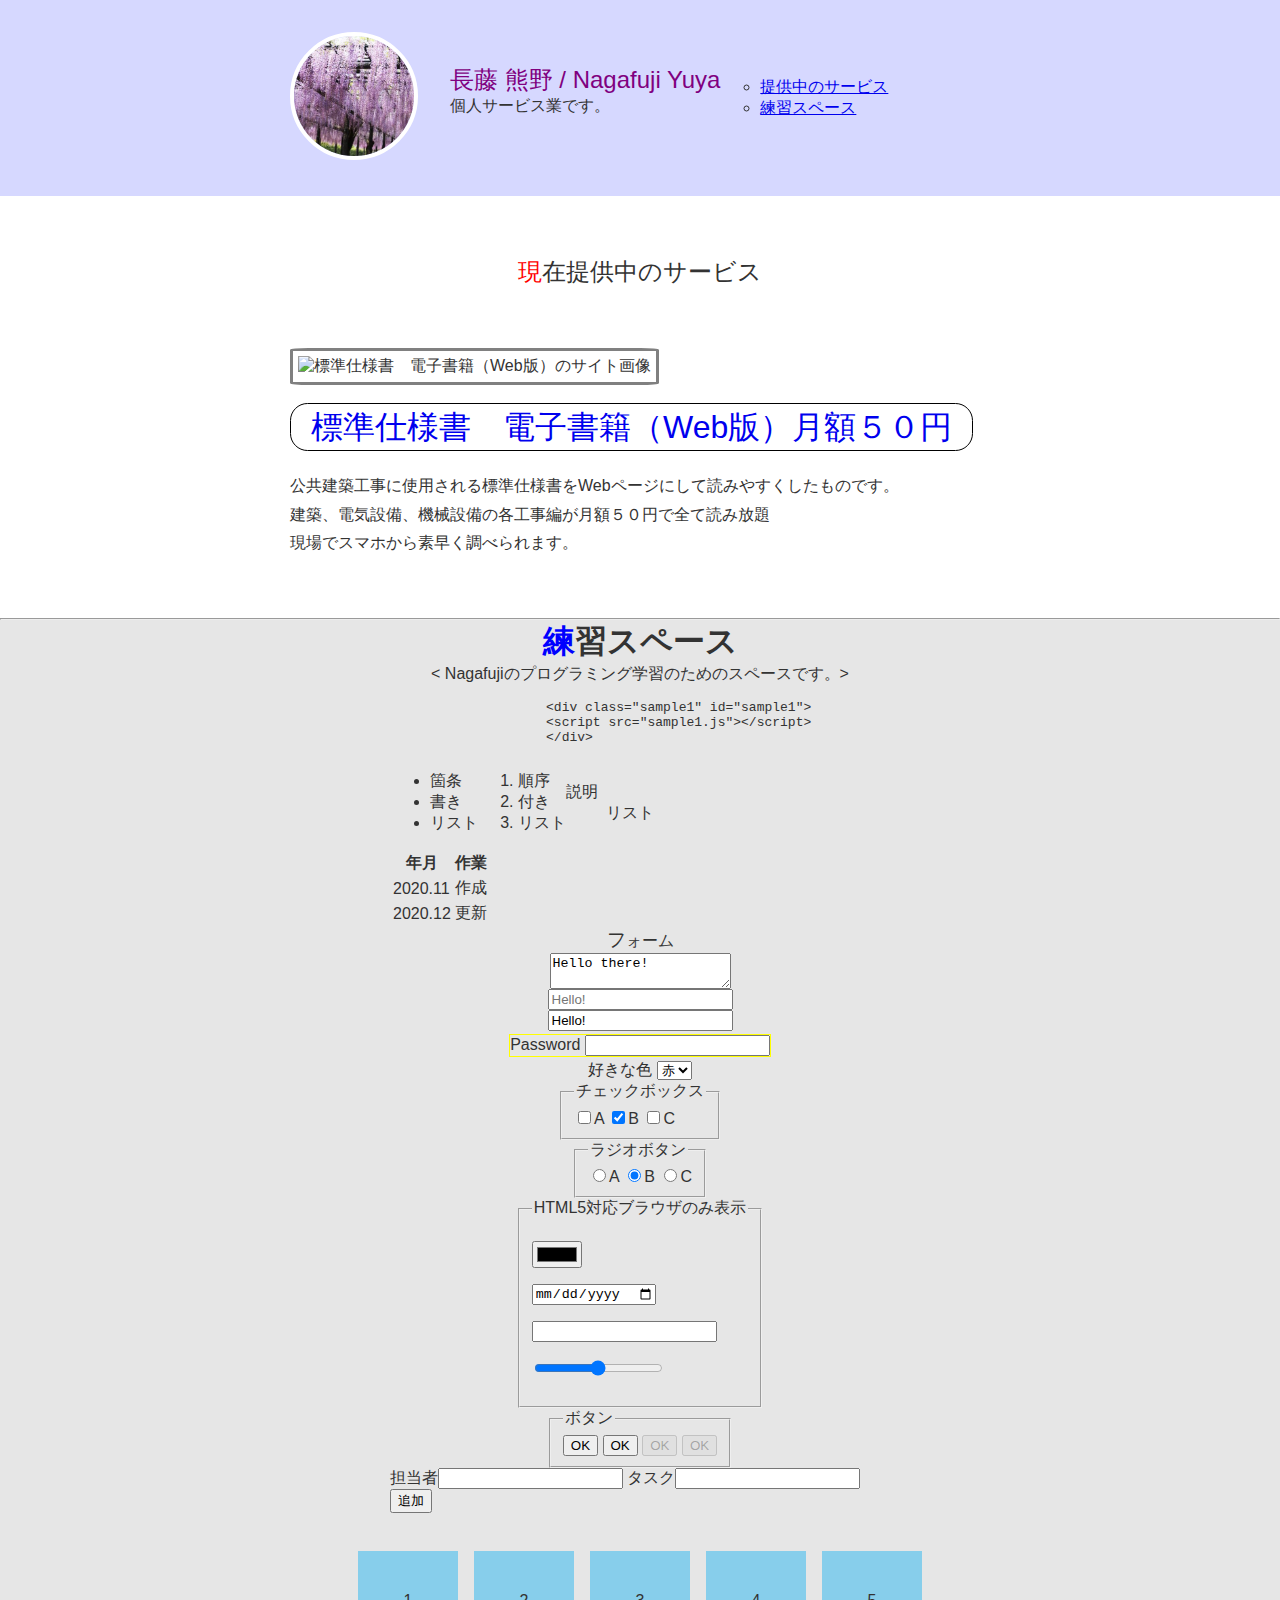
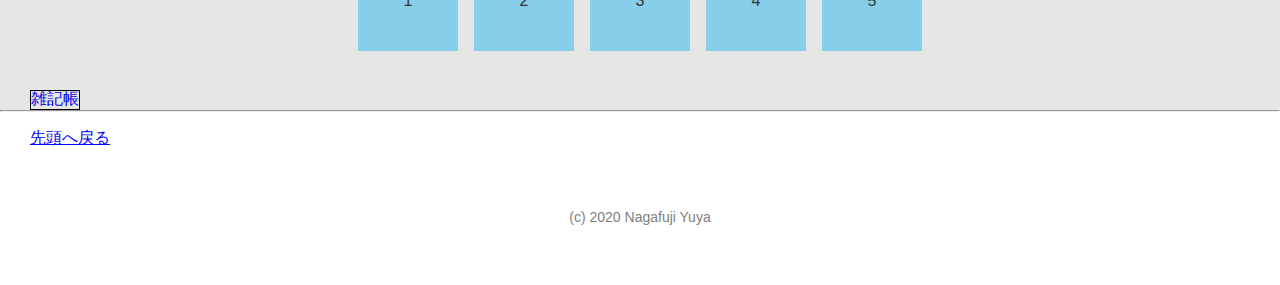
==== index.html @ 2db30b6f "practice" ====
<!DOCTYPE html>
<html lang="ja">

<head>
    <meta charset="utf-8">
    <title>Nagafuji's Portfolio</title>
    <meta name="description" content="Nagafujiのポートフォリオサイトです。">
    <link rel="icon" href="favicon.ico">
    <link rel="stylesheet" href="stylesheet.css">
    <script src="https://kit.fontawesome.com/1baf0cf35e.js" crossorigin="anonymous"></script>

</head>

<body>
    <header>
        <div class="container1">
            <div class="icon">
                <img src="img/nagafuji.jpg" width="120" height="120" alt="熊野の長藤の画像です。">
            </div>
            <div class="info">
                <h1 class="name">長藤 熊野 / Nagafuji Yuya</h1>
                <p>個人サービス業です。</p>
                <ul>
                    <li>
                        <a href="https://twitter.com/YuyaNagafuji" target="_blank">
                            <i class="fab fa-twitter fa-2x"></i>
                        </a>
                    </li>
                    <li>
                        <a href="" target="">
                            <i class="fab fa-youtube fa-2x"></i>
                        </a>
                    </li>
                </ul>
            </div>

            <nav>
                <ul>
                    <li><a href="#service">提供中のサービス</a></li>
                    <li><a href="#practice">練習スペース</a></li>
                </ul>
            </nav>
        </div>
    </header>
    <main>
        <section class="service" id="service">
            <h1><span style="color: red;">現</span>在提供中のサービス</h1>
            <section>
                <img src="img/shiyousyo.png" alt="標準仕様書　電子書籍（Web版）のサイト画像" width="200" height="250">
                <h1><a href="https://shiyousyo.com" class="shiyousyo">標準仕様書　電子書籍（Web版）月額５０円</a></h1>
                <p>公共建築工事に使用される標準仕様書をWebページにして読みやすくしたものです。
                    <br>建築、電気設備、機械設備の各工事編が月額５０円で全て読み放題
                    <br>現場でスマホから素早く調べられます。
                </p>
            </section>
        </section>
        <hr>
        <section class="practice" id="practice">
            <section class="practice_title">
                <h1><span style="color: blue;">練</span>習スペース</h1>
                <p>&lt; Nagafujiのプログラミング学習のためのスペースです。&gt;</p>
            </section>
            <!-- 文字実体参照 -->
            <div class="container2">
                <pre>
                <code>
                    &lt;div class="sample1" id="sample1"&gt;
                    &lt;script src="sample1.js"&gt;&lt;/script&gt;
                    &lt;/div&gt;
                </code>
            </pre>
            </div>
            <!-- リストの表現 -->
            <div class="container2">
                <ul>
                    <li>箇条</li>
                    <li>書き</li>
                    <li>リスト</li>
                </ul>
                <ol>
                    <li>順序</li>
                    <li>付き</li>
                    <li>リスト</li>
                </ol>
                <dl>
                    <dt>説明</dt>
                    <dd>リスト</dd>
                </dl>
            </div>
            <!-- テーブルの作成 -->
            <div class="container2">
                <table>
                    <thead>
                        <tr>
                            <th>年月</th>
                            <th>作業</th>
                        </tr>
                    </thead>
                    <tbody>
                        <tr>
                            <td>2020.11</td>
                            <td>作成</td>
                        </tr>
                    </tbody>
                    <tbody>
                        <tr>
                            <td>2020.12</td>
                            <td>更新</td>
                        </tr>
                    </tbody>
                </table>
            </div>
            <!-- フォーム部品 -->
            <div class="container2 form">
                <label for="form"><span style="font-size: larger;">フ</span>ォーム</label>
                <textarea name="" id="form">Hello there!</textarea>
                <input type="text" placeholder="Hello!">
                <input type="text" value="Hello!">
                <div class="password"><label>Password <input type="password"></label></div>
                <label for="color">好きな色
                    <!-- <select name="" id="color" size="4" multiple> -->
                    <select id="color">
                        <option value="">赤</option>
                        <option value="">青</option>
                        <option value="">茶</option>
                        <option value="">白</option>
                        <option value="">灰</option>
                        <option value="">黒</option>
                    </select>
                </label>
                <fieldset>
                    <legend>チェックボックス</legend>
                    <label for=""><input type="checkbox" name="" id="">A</label>
                    <label for=""><input type="checkbox" checked name="" id="">B</label>
                    <label for=""><input type="checkbox" name="" id="">C</label>
                </fieldset>
                <fieldset>
                    <legend>ラジオボタン</legend>
                    <label for=""><input type="radio" name="radio" id="">A</label>
                    <label for=""><input type="radio" checked name="radio" id="">B</label>
                    <label for=""><input type="radio" name="radio" id="">C</label>
                </fieldset>
                <fieldset>
                    <legend>HTML5対応ブラウザのみ表示</legend>
                    <p><input type="color" name="" id=""></p>
                    <p><input type="date" name="" id=""></p>
                    <p><input type="number" name="" id=""></p>
                    <p><input type="range" name="" id=""></p>
                </fieldset>
                <fieldset>
                    <legend>ボタン</legend>
                    <input type="button" value="OK">
                    <button>OK</button>
                    <input type="button" value="OK" disabled>
                    <button disabled>OK</button>
                </fieldset>
                <form action="process.php" method="post">
                    <label for="">担当者<input type="text" name="username"></label>
                    <label for="">タスク<input type="text" name="task"></label>
                    <button>追加</button>
                </form>
            </div>
            <!-- くじ引きゲーム -->
            <div class=" sample1" id="sample1">
                <script src="sample1.js"></script>
            </div>
            <!-- 雑記帳 -->
            <p class="miscellaneous_notes"><a href="miscellaneous_notes.html">雑記帳</a></p>
        </section>
    </main>
    <hr>
    <aside>
        <p><a href="#top">先頭へ戻る</a></p>
    </aside>
    <footer>
        <p>(c) 2020 Nagafuji Yuya</p>
    </footer>

</body>

</html>
---- stylesheet.css ----
@charset "utf-8";

body {
    color: #333333;
    font-family: Verdana, sans-serif;
    margin: 0;
}

header {
    background-color: #d6d8ff;
    padding: 32px 0;
}

.container1 {
    /* background-color: pink; */
    width: 700px;
    margin: 0 auto;
    display: flex;
    flex-wrap: wrap;
    align-items: center;
}

.container2 {
    width: 500px;
    margin: 0 auto;
    display: flex;
    align-items: center;
}

.icon {
    /* background-color: skyblue; */
}

.icon img {
    border-radius: 50%;
    border-width: 4px;
    border-style: solid;
    border-color: white;
}

.info {
    /* background-color: tomato; */
    margin: 0 0 0 32px;
}

.info h1 {
    font-weight: normal;
    font-size: 24px;
    margin: 0;
}

.info p {
    margin: 0 0 16px 0;
    padding: 0;
}

.info ul {
    margin: 0;
    list-style: none;
    display: flex;
}

.info ul li {
    margin: 0 8px 0 0;
}

.name {
  color: purple;
}

.fa-twitter {
    color:#55acee;
    vertical-align: middle;
}

.fa-youtube {
    color: #ff0000;
    text-decoration: line-through;
    text-decoration-color: black;
    text-decoration-style: double;
    vertical-align: middle;
    opacity: 0.5;
}

nav ul {
    list-style: circle;
}

.service {
    width: 700px;
    margin: 0 auto;
}

.service > h1 {
    font-weight: normal;
    font-size: 24px;
    text-align: center;
    margin: 60px 0;
}

.service > section {
    margin: 0 0 60px 0 ;
}

.service > section > h1 {
    font-weight: normal;
}

.service p {
    line-height: 1.8;
}

.service section img {
    padding: 5px;
    border: 3px solid gray;
    border-radius: 5%;
}

.shiyousyo {
    padding: 5px 20px;
    text-decoration: none;
    border: 1px solid black;
    border-radius: 17.5px;
}

.practice {
    background-color: rgb(230, 230, 230);
    margin: 0 auto;
}

.practice_title {
    text-align: center;
}

.practice_title > h1 {
    margin: 0;
}

.practice_title > p {
    margin: 0;
}

pre {
    height: 70px;
    margin: 0;
}

.form {
    flex-direction: column;
}

.password {
    margin: 3px;
    border: 1px solid yellow;
}

.sample1 {
    width: fit-content;
    margin: 0 auto;
    padding: 30px;
    display: flex;
    flex-wrap: wrap;
}

.box {
    width: 100px;
    height: 100px;
    background-color: skyblue;
    cursor: pointer;
    transition: 0.8s;
    margin: 8px;
    text-align: center;
    line-height: 100px;
}

/* .circle */
.win {
    background-color: pink;
    border-radius: 50%;
    transform: rotate(360deg);
}

.lose {
    transform: scale(0.9);
}

.miscellaneous_notes {
    margin: 0;
    padding: 0 0 0 30px;
    font-size: large;
    font-family: monospace;
}

.wf-roundedmplus1c {
    font-family: "M PLUS Rounded 1c";
    font-size: larger;
}

hr {
    margin: 0;
}

aside {
    padding: 0 0 0 30px;
}

.miscellaneous_notes a {
    text-decoration: none;
    border: 1px solid black;
}

footer p {
    text-align: center;
    font-size: 14px;
    margin: 60px 0 60px 0;
    color: gray;
}
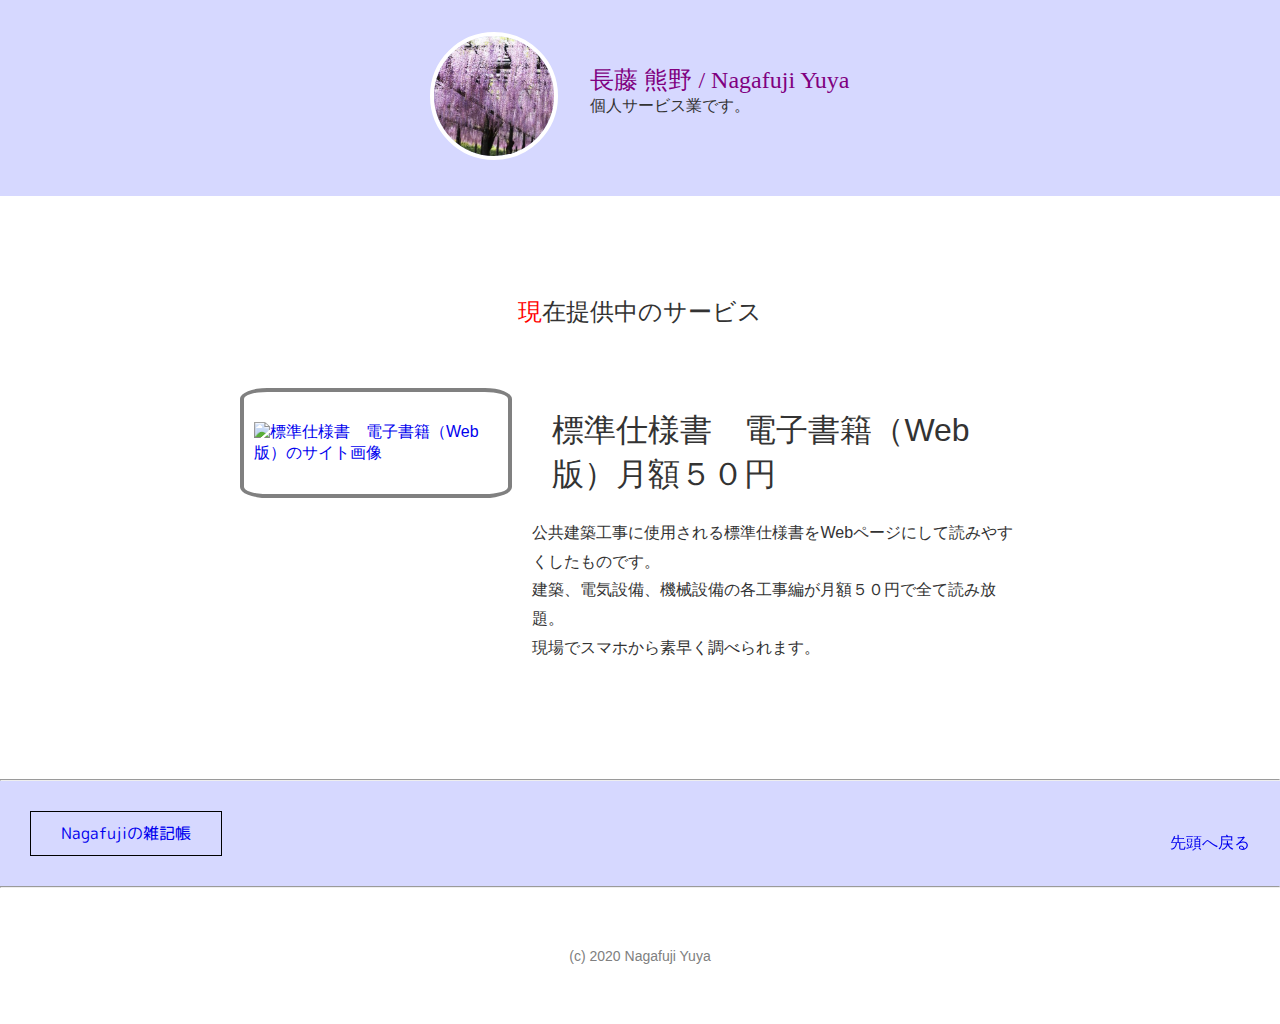
==== commit eb4fd142: "css changed" ====
--- a/index.html
+++ b/index.html
@@ -7,13 +7,14 @@
     <meta name="description" content="Nagafujiのポートフォリオサイトです。">
     <link rel="icon" href="favicon.ico">
     <link rel="stylesheet" href="stylesheet.css">
+    <link href="https://fonts.googleapis.com/css?family=M+PLUS+Rounded+1c" rel="stylesheet">
     <script src="https://kit.fontawesome.com/1baf0cf35e.js" crossorigin="anonymous"></script>
 
 </head>
 
 <body>
     <header>
-        <div class="container1">
+        <div class="header_container">
             <div class="icon">
                 <img src="img/nagafuji.jpg" width="120" height="120" alt="熊野の長藤の画像です。">
             </div>
@@ -26,152 +27,48 @@
                             <i class="fab fa-twitter fa-2x"></i>
                         </a>
                     </li>
-                    <li>
+                    <!-- <li>
                         <a href="" target="">
                             <i class="fab fa-youtube fa-2x"></i>
                         </a>
-                    </li>
+                    </li> -->
                 </ul>
             </div>
-
             <nav>
-                <ul>
+                <!-- <ul>
                     <li><a href="#service">提供中のサービス</a></li>
-                    <li><a href="#practice">練習スペース</a></li>
-                </ul>
+                    <li><a href="#practice" style="text-decoration: line-through black double;">練習スペース</a></li>
+                </ul> -->
             </nav>
         </div>
     </header>
+
     <main>
         <section class="service" id="service">
             <h1><span style="color: red;">現</span>在提供中のサービス</h1>
             <section>
-                <img src="img/shiyousyo.png" alt="標準仕様書　電子書籍（Web版）のサイト画像" width="200" height="250">
-                <h1><a href="https://shiyousyo.com" class="shiyousyo">標準仕様書　電子書籍（Web版）月額５０円</a></h1>
-                <p>公共建築工事に使用される標準仕様書をWebページにして読みやすくしたものです。
-                    <br>建築、電気設備、機械設備の各工事編が月額５０円で全て読み放題
-                    <br>現場でスマホから素早く調べられます。
-                </p>
+                <a href="https://shiyousyo.com"><img class="shiyousyo_img" src="img/shiyousyo.png" alt="標準仕様書　電子書籍（Web版）のサイト画像" width="200" height="250"></a>
+                <div>
+                    <h1 class="shiyousyo_title">標準仕様書　電子書籍（Web版）月額５０円</h1>
+                    <p>公共建築工事に使用される標準仕様書をWebページにして読みやすくしたものです。
+                        <br>建築、電気設備、機械設備の各工事編が月額５０円で全て読み放題。
+                        <br>現場でスマホから素早く調べられます。
+                    </p>
+                </div>
             </section>
         </section>
-        <hr>
-        <section class="practice" id="practice">
-            <section class="practice_title">
-                <h1><span style="color: blue;">練</span>習スペース</h1>
-                <p>&lt; Nagafujiのプログラミング学習のためのスペースです。&gt;</p>
-            </section>
-            <!-- 文字実体参照 -->
-            <div class="container2">
-                <pre>
-                <code>
-                    &lt;div class="sample1" id="sample1"&gt;
-                    &lt;script src="sample1.js"&gt;&lt;/script&gt;
-                    &lt;/div&gt;
-                </code>
-            </pre>
-            </div>
-            <!-- リストの表現 -->
-            <div class="container2">
-                <ul>
-                    <li>箇条</li>
-                    <li>書き</li>
-                    <li>リスト</li>
-                </ul>
-                <ol>
-                    <li>順序</li>
-                    <li>付き</li>
-                    <li>リスト</li>
-                </ol>
-                <dl>
-                    <dt>説明</dt>
-                    <dd>リスト</dd>
-                </dl>
-            </div>
-            <!-- テーブルの作成 -->
-            <div class="container2">
-                <table>
-                    <thead>
-                        <tr>
-                            <th>年月</th>
-                            <th>作業</th>
-                        </tr>
-                    </thead>
-                    <tbody>
-                        <tr>
-                            <td>2020.11</td>
-                            <td>作成</td>
-                        </tr>
-                    </tbody>
-                    <tbody>
-                        <tr>
-                            <td>2020.12</td>
-                            <td>更新</td>
-                        </tr>
-                    </tbody>
-                </table>
-            </div>
-            <!-- フォーム部品 -->
-            <div class="container2 form">
-                <label for="form"><span style="font-size: larger;">フ</span>ォーム</label>
-                <textarea name="" id="form">Hello there!</textarea>
-                <input type="text" placeholder="Hello!">
-                <input type="text" value="Hello!">
-                <div class="password"><label>Password <input type="password"></label></div>
-                <label for="color">好きな色
-                    <!-- <select name="" id="color" size="4" multiple> -->
-                    <select id="color">
-                        <option value="">赤</option>
-                        <option value="">青</option>
-                        <option value="">茶</option>
-                        <option value="">白</option>
-                        <option value="">灰</option>
-                        <option value="">黒</option>
-                    </select>
-                </label>
-                <fieldset>
-                    <legend>チェックボックス</legend>
-                    <label for=""><input type="checkbox" name="" id="">A</label>
-                    <label for=""><input type="checkbox" checked name="" id="">B</label>
-                    <label for=""><input type="checkbox" name="" id="">C</label>
-                </fieldset>
-                <fieldset>
-                    <legend>ラジオボタン</legend>
-                    <label for=""><input type="radio" name="radio" id="">A</label>
-                    <label for=""><input type="radio" checked name="radio" id="">B</label>
-                    <label for=""><input type="radio" name="radio" id="">C</label>
-                </fieldset>
-                <fieldset>
-                    <legend>HTML5対応ブラウザのみ表示</legend>
-                    <p><input type="color" name="" id=""></p>
-                    <p><input type="date" name="" id=""></p>
-                    <p><input type="number" name="" id=""></p>
-                    <p><input type="range" name="" id=""></p>
-                </fieldset>
-                <fieldset>
-                    <legend>ボタン</legend>
-                    <input type="button" value="OK">
-                    <button>OK</button>
-                    <input type="button" value="OK" disabled>
-                    <button disabled>OK</button>
-                </fieldset>
-                <form action="process.php" method="post">
-                    <label for="">担当者<input type="text" name="username"></label>
-                    <label for="">タスク<input type="text" name="task"></label>
-                    <button>追加</button>
-                </form>
-            </div>
-            <!-- くじ引きゲーム -->
-            <div class=" sample1" id="sample1">
-                <script src="sample1.js"></script>
-            </div>
-            <!-- 雑記帳 -->
-            <p class="miscellaneous_notes"><a href="miscellaneous_notes.html">雑記帳</a></p>
-        </section>
     </main>
+
     <hr>
     <aside>
-        <p><a href="#top">先頭へ戻る</a></p>
+        <!-- 雑記帳 -->
+        <div class="wf-roundedmplus1c">
+            <p class="miscellaneous_notes"><a href="miscellaneous_notes.html">Nagafujiの雑記帳</a></p>
+        </div>
+        <p class="top"><a href="#top">先頭へ戻る</a></p>
     </aside>
+    <hr>
+
     <footer>
         <p>(c) 2020 Nagafuji Yuya</p>
     </footer>
--- a/stylesheet.css
+++ b/stylesheet.css
@@ -1,9 +1,10 @@
 @charset "utf-8";
-
 body {
     color: #333333;
     font-family: Verdana, sans-serif;
     margin: 0;
+    display: flex;
+    flex-direction: column;
 }
 
 header {
@@ -11,31 +12,24 @@
     padding: 32px 0;
 }
 
-.container1 {
-    /* background-color: pink; */
-    width: 700px;
+.header_container {
     margin: 0 auto;
     display: flex;
     flex-wrap: wrap;
     align-items: center;
-}
-
-.container2 {
-    width: 500px;
-    margin: 0 auto;
-    display: flex;
-    align-items: center;
+    justify-content: center;
 }
 
 .icon {
-    /* background-color: skyblue; */
+    background-color: none;
 }
 
 .icon img {
     border-radius: 50%;
-    border-width: 4px;
-    border-style: solid;
-    border-color: white;
+    /* border-width: 4px;
+                border-style: solid;
+                border-color: white; */
+    border: 4px solid white;
 }
 
 .info {
@@ -44,8 +38,9 @@
 }
 
 .info h1 {
-    font-weight: normal;
-    font-size: 24px;
+    font: 24px normal;
+    /* font-weight: normal;
+                font-size: 24px; */
     margin: 0;
 }
 
@@ -65,19 +60,23 @@
 }
 
 .name {
-  color: purple;
+    color: purple;
 }
 
 .fa-twitter {
-    color:#55acee;
+    color: #55acee;
     vertical-align: middle;
+}
+
+.fa-twitter:hover {
+    opacity: 0.7;
 }
 
 .fa-youtube {
     color: #ff0000;
-    text-decoration: line-through;
-    text-decoration-color: black;
-    text-decoration-style: double;
+    text-decoration: line-through black double;
+    /* text-decoration-color: black;
+                text-decoration-style: double; */
     vertical-align: middle;
     opacity: 0.5;
 }
@@ -86,23 +85,33 @@
     list-style: circle;
 }
 
+main {
+    padding: 40px 0;
+}
+
 .service {
-    width: 700px;
-    margin: 0 auto;
-}
-
-.service > h1 {
-    font-weight: normal;
-    font-size: 24px;
+    width: 800px;
+    margin: 0 auto;
+}
+
+.service>h1 {
+    /* font-weight: normal;
+    font-size: 24px; */
+    font: 24px normal;
     text-align: center;
     margin: 60px 0;
 }
 
-.service > section {
-    margin: 0 0 60px 0 ;
-}
-
-.service > section > h1 {
+.service>section {
+    margin: 0 0 60px 0;
+    display: flex;
+}
+
+.service>section>div {
+    margin: auto 20px;
+}
+
+.service section h1 {
     font-weight: normal;
 }
 
@@ -111,33 +120,118 @@
 }
 
 .service section img {
-    padding: 5px;
-    border: 3px solid gray;
-    border-radius: 5%;
-}
-
-.shiyousyo {
-    padding: 5px 20px;
+    padding: 30px 10px;
+    border: 4px solid gray;
+    border-radius: 10%;
+}
+
+.service section img:hover {
+    opacity: 0.7;
+}
+
+.shiyousyo_title {
+    width: fit-content;
+    padding: 0 20px;
     text-decoration: none;
+}
+
+.miscellaneous_notes {
+    width: fit-content;
+    margin: 30px 0;
+    padding: 10px 30px;
+    /* font-size: large;
+    font-family: monospace; */
     border: 1px solid black;
-    border-radius: 17.5px;
+    transition-property: border-radius, background;
+    transition: .3s;
+    transition-timing-function: ease-out;
+}
+
+.miscellaneous_notes:hover {
+    background-color: #eee;
+    border-radius: 50%;
+    transform: translate(10px) scale(1.4);
+}
+
+.wf-roundedmplus1c {
+    font: larger;
+    font-family: "M PLUS Rounded 1c";
+}
+
+hr {
+    margin: 0;
+    color: gray;
+}
+
+aside {
+    background-color: #d6d8ff;
+    padding: 0 0 0 30px;
+}
+
+.top {
+    width: fit-content;
+    position: fixed;
+    right: 30px;
+    bottom: 30px;
+}
+
+a {
+    text-decoration: none;
+}
+
+footer p {
+    text-align: center;
+    font-size: 14px;
+    margin: 60px 0 60px 0;
+    color: gray;
+}
+
+.practice_container {
+    width: 500px;
+    margin: 0 auto;
+    display: flex;
+    flex-wrap: wrap;
+    align-items: center;
+    justify-content: center;
 }
 
 .practice {
+    margin: 30px 0 0 0;
+    padding: 30px 0;
     background-color: rgb(230, 230, 230);
-    margin: 0 auto;
 }
 
 .practice_title {
     text-align: center;
 }
 
-.practice_title > h1 {
-    margin: 0;
-}
-
-.practice_title > p {
-    margin: 0;
+.practice_title>h1 {
+    width: fit-content;
+    margin: 0 auto;
+    padding: 5px 30px;
+    border: 1px solid black;
+    border-radius: 39px 0;
+}
+
+.practice_title>p {
+    margin: 0;
+}
+
+.list {
+    text-align: left;
+}
+
+.list ul {
+    list-style: square inside;
+    /* list-style-position: inside; */
+}
+
+.list ol {
+    list-style: lower-alpha;
+}
+
+.table {
+    margin: 0 auto;
 }
 
 pre {
@@ -152,6 +246,137 @@
 .password {
     margin: 3px;
     border: 1px solid yellow;
+}
+
+.box_practice {
+    margin: 10px 100px;
+}
+
+.box1 {
+    background: coral;
+    width: 200px;
+    height: 200px;
+    display: flex;
+    align-items: flex-end;
+}
+
+.box2 {
+    background: cornflowerblue;
+    width: 50%;
+    height: 50%;
+    overflow-x: scroll;
+    border-left: 10px solid blue;
+    border-right: 10px solid blue;
+    position: relative;
+    top: 30px;
+    left: 40px;
+    z-index: 1;
+    box-sizing: border-box;
+}
+
+.box3 {
+    background: crimson;
+    width: 100px;
+    height: 40px;
+    display: inline-block;
+    position: relative;
+    z-index: 2;
+}
+
+.box4 {
+    background: cornflowerblue;
+    width: 100px;
+    height: 50px;
+    position: fixed;
+    top: 30px;
+    right: 30px;
+}
+
+.box5 {
+    background-color: pink;
+    width: calc((100% - 40px) / 3);
+    height: 50px;
+    box-shadow: 10px 5px rgba(0, 0, 0, 0.3);
+    text-shadow: 10px 5px rgba(0, 0, 0, 0.3);
+}
+
+.box6 {
+    background-color: pink;
+    width: calc((100% - 40px) / 3);
+    height: 50px;
+    margin: 0 auto;
+    box-shadow: 10px 5px 3px rgba(0, 0, 0, 0.3);
+    text-shadow: 10px 5px 3px rgba(0, 0, 0, 0.3);
+}
+
+.box7 {
+    background-color: pink;
+    width: calc((100% - 40px) / 3);
+    height: 50px;
+    margin-left: auto;
+    box-shadow: 10px 5px 3px 10px rgba(0, 0, 0, 0.3);
+    /* text-shadowの影の拡大は無効になる */
+    text-shadow: 10px 5px 3px 10px rgba(0, 0, 0, 0.3);
+}
+
+.background_practice {
+    margin: 20px 0;
+    height: 80px;
+    background: center/cover palevioletred url(img/nagafuji.jpg);
+}
+
+.selector h1::before, h2::before {
+    content: "- ";
+}
+
+.selector h1::after, h2::after {
+    content: attr(data-subtitle);
+}
+
+.btn {
+    width: 100px;
+    background-color: skyblue;
+    text-align: center;
+    margin: 0 10px;
+    padding: 4px;
+    color: white;
+    cursor: pointer;
+}
+
+.btn:hover {
+    opacity: 0.8;
+}
+
+.nth_child> :nth-child(odd) {
+    background-color: pink;
+}
+
+.nth_child> :nth-child(even) {
+    background-color: lightgreen;
+}
+
+.nth_child> :nth-child(3n) {
+    background-color: skyblue;
+}
+
+.nth_child> :first-child {
+    background-color: red;
+}
+
+.nth_child> :last-child {
+    background-color: blue;
+}
+
+.nth_of_type>h2:nth-of-type(3) {
+    background: limegreen;
+}
+
+.nth_of_type>h2:first-of-type {
+    background: palevioletred;
+}
+
+.not li:not(:empty) {
+    background: skyblue;
 }
 
 .sample1 {
@@ -174,6 +399,7 @@
 }
 
 /* .circle */
+
 .win {
     background-color: pink;
     border-radius: 50%;
@@ -182,37 +408,4 @@
 
 .lose {
     transform: scale(0.9);
-}
-
-.miscellaneous_notes {
-    margin: 0;
-    padding: 0 0 0 30px;
-    font-size: large;
-    font-family: monospace;
-}
-
-.wf-roundedmplus1c {
-    font-family: "M PLUS Rounded 1c";
-    font-size: larger;
-}
-
-hr {
-    margin: 0;
-}
-
-aside {
-    padding: 0 0 0 30px;
-}
-
-.miscellaneous_notes a {
-    text-decoration: none;
-    border: 1px solid black;
-}
-
-footer p {
-    text-align: center;
-    font-size: 14px;
-    margin: 60px 0 60px 0;
-    color: gray;
-}
-
+}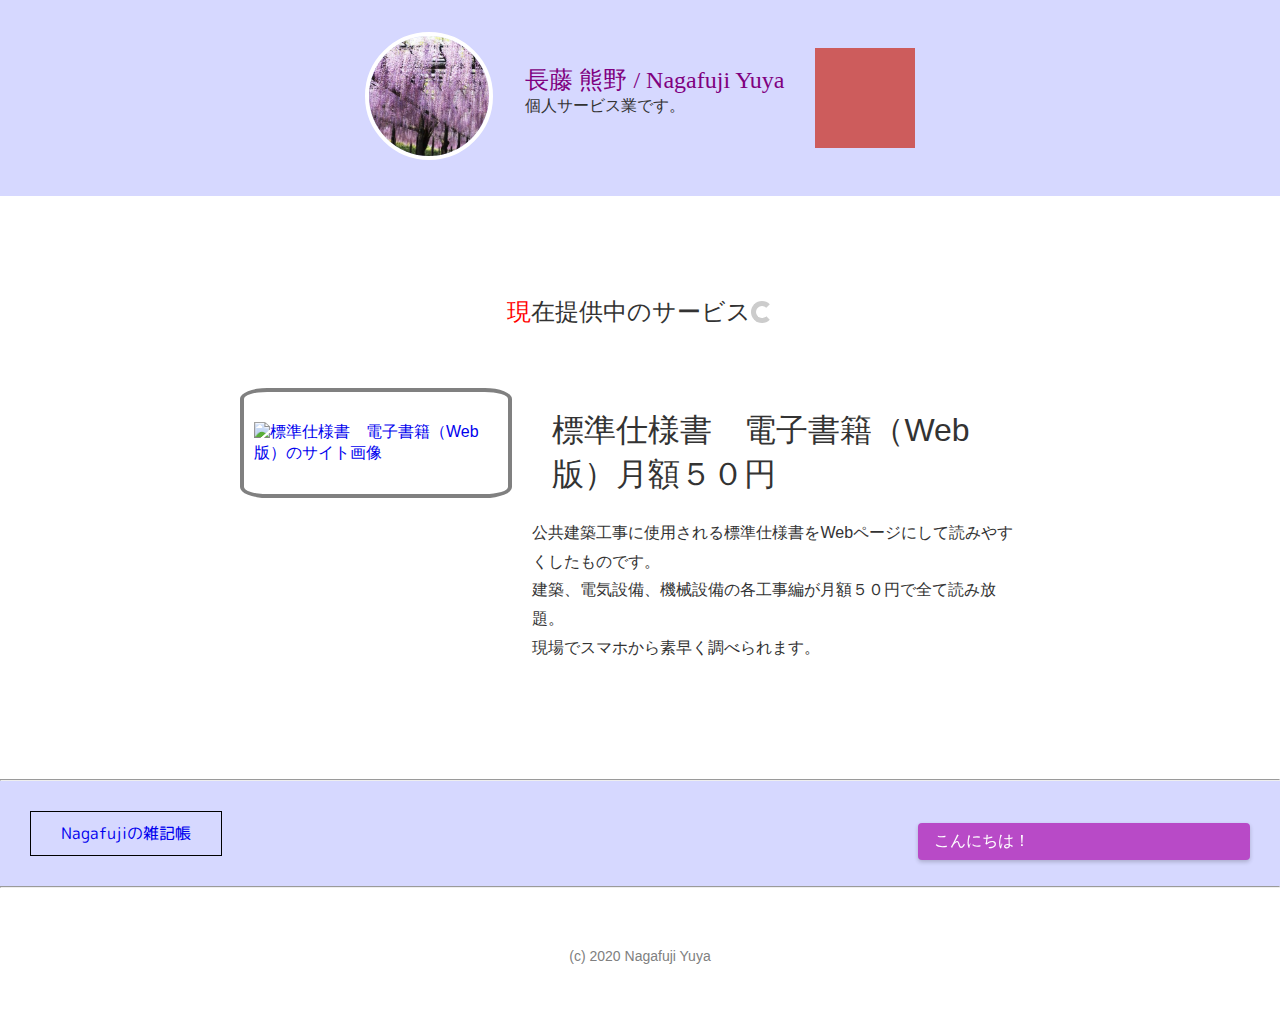
==== commit fbc5f302: "css animation" ====
--- a/index.html
+++ b/index.html
@@ -39,13 +39,17 @@
                     <li><a href="#service">提供中のサービス</a></li>
                     <li><a href="#practice" style="text-decoration: line-through black double;">練習スペース</a></li>
                 </ul> -->
+                <div class="animation_icon"></div>
             </nav>
         </div>
     </header>
 
     <main>
         <section class="service" id="service">
-            <h1><span style="color: red;">現</span>在提供中のサービス</h1>
+            <div class="service_title">
+                <h1><span style="color: red;">現</span>在提供中のサービス</h1>
+                <div class="loading"></div>
+            </div>
             <section>
                 <a href="https://shiyousyo.com"><img class="shiyousyo_img" src="img/shiyousyo.png" alt="標準仕様書　電子書籍（Web版）のサイト画像" width="200" height="250"></a>
                 <div>
@@ -66,6 +70,7 @@
             <p class="miscellaneous_notes"><a href="miscellaneous_notes.html">Nagafujiの雑記帳</a></p>
         </div>
         <p class="top"><a href="#top">先頭へ戻る</a></p>
+        <div class="message">こんにちは！</div>
     </aside>
     <hr>
 
--- a/stylesheet.css
+++ b/stylesheet.css
@@ -85,6 +85,33 @@
     list-style: circle;
 }
 
+.animation_icon {
+    width: 100px;
+    height: 100px;
+    background-color: indianred;
+    margin: 0 0 0 30px;
+    animation-name: move;
+    animation-duration: 2s;
+    /* animation-delay: 1s;
+    animation-fill-mode: forwards; */
+    animation-iteration-count: infinite;
+    animation-direction: alternate;
+    animation-timing-function: linear;
+    animation: move 2s 1s infinite alternate linear;
+}
+
+@keyframes move {
+    0% {
+        transform: none;
+    }
+    80% {
+        transform: translateX(200px) rotate(360deg);
+    }
+    100% {
+        transform: translateX(300px) rotate(360deg);
+    }
+}
+
 main {
     padding: 40px 0;
 }
@@ -94,12 +121,36 @@
     margin: 0 auto;
 }
 
-.service>h1 {
+.service_title {
+    display: flex;
+    align-items: center;
+    justify-content: center;
+}
+
+.service>div>h1 {
     /* font-weight: normal;
     font-size: 24px; */
     font: 24px normal;
     text-align: center;
     margin: 60px 0;
+}
+
+.loading {
+    width: 12px;
+    height: 12px;
+    border: 5px solid #ccc;
+    border-right-color: transparent;
+    border-radius: 50%;
+    animation: spin .8s infinite linear;
+}
+
+@keyframes spin {
+    from {
+        transform: none;
+    }
+    to {
+        transform: rotate(360deg);
+    }
 }
 
 .service>section {
@@ -143,8 +194,7 @@
     font-family: monospace; */
     border: 1px solid black;
     transition-property: border-radius, background;
-    transition: .3s;
-    transition-timing-function: ease-out;
+    transition: .3s cubic-bezier(0.18, 0.89, 0.38, 1.68) .5s;
 }
 
 .miscellaneous_notes:hover {
@@ -177,6 +227,36 @@
 
 a {
     text-decoration: none;
+}
+
+.message {
+    width: 300px;
+    padding: 8px 16px;
+    background-color: #b84ac7;
+    color: rgb(255, 255, 255);
+    border-radius: 4px;
+    box-shadow: 0 2px 4px rgba(0, 0, 0, 0.2);
+    position: fixed;
+    right: 30px;
+    bottom: 40px;
+    animation: popup 2s forwards;
+}
+
+@keyframes popup {
+    0% {
+        transform: translateY(20px);
+        opacity: 0;
+        animation-timing-function: ease-out;
+    }
+    20%, 80% {
+        transform: none;
+        opacity: 1;
+    }
+    100% {
+        transform: translateY(20px);
+        opacity: 0;
+        pointer-events: none;
+    }
 }
 
 footer p {
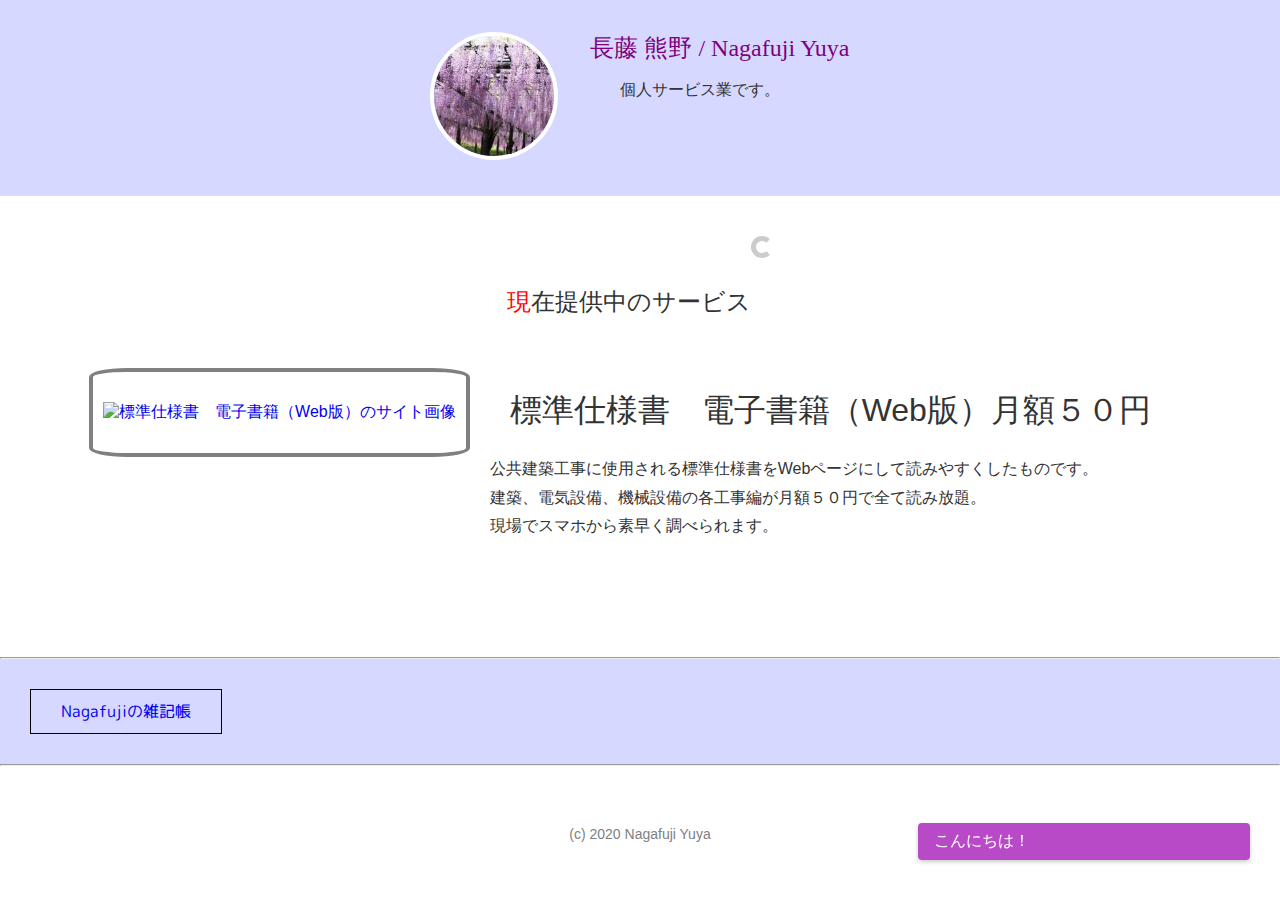
==== commit 90d16063: "css grid" ====
--- a/index.html
+++ b/index.html
@@ -3,6 +3,7 @@
 
 <head>
     <meta charset="utf-8">
+    <meta name="viewport" content="width=device-width, initial-scale=1">
     <title>Nagafuji's Portfolio</title>
     <meta name="description" content="Nagafujiのポートフォリオサイトです。">
     <link rel="icon" href="favicon.ico">
@@ -39,7 +40,6 @@
                     <li><a href="#service">提供中のサービス</a></li>
                     <li><a href="#practice" style="text-decoration: line-through black double;">練習スペース</a></li>
                 </ul> -->
-                <div class="animation_icon"></div>
             </nav>
         </div>
     </header>
--- a/stylesheet.css
+++ b/stylesheet.css
@@ -1,5 +1,10 @@
 @charset "utf-8";
+:root {
+    --theme_color: #d6d8ff;
+}
+
 body {
+    width: auto;
     color: #333333;
     font-family: Verdana, sans-serif;
     margin: 0;
@@ -8,16 +13,16 @@
 }
 
 header {
-    background-color: #d6d8ff;
-    padding: 32px 0;
+    background-color: var(--theme_color);
+    padding: 20px 0;
 }
 
 .header_container {
     margin: 0 auto;
     display: flex;
     flex-wrap: wrap;
-    align-items: center;
     justify-content: center;
+    align-content: center;
 }
 
 .icon {
@@ -33,24 +38,27 @@
 }
 
 .info {
-    /* background-color: tomato; */
-    margin: 0 0 0 32px;
+    display: flex;
+    flex-wrap: wrap;
+    justify-content: center;
+    align-items: center;
 }
 
 .info h1 {
     font: 24px normal;
     /* font-weight: normal;
-                font-size: 24px; */
+            font-size: 24px; */
     margin: 0;
 }
 
 .info p {
-    margin: 0 0 16px 0;
-    padding: 0;
+    display: inline-block;
+    padding: 0 0 0 30px;
 }
 
 .info ul {
     margin: 0;
+    padding: 0 0 0 30px;
     list-style: none;
     display: flex;
 }
@@ -85,46 +93,15 @@
     list-style: circle;
 }
 
-.animation_icon {
-    width: 100px;
-    height: 100px;
-    background-color: indianred;
-    margin: 0 0 0 30px;
-    animation-name: move;
-    animation-duration: 2s;
-    /* animation-delay: 1s;
-    animation-fill-mode: forwards; */
-    animation-iteration-count: infinite;
-    animation-direction: alternate;
-    animation-timing-function: linear;
-    animation: move 2s 1s infinite alternate linear;
-}
-
-@keyframes move {
-    0% {
-        transform: none;
-    }
-    80% {
-        transform: translateX(200px) rotate(360deg);
-    }
-    100% {
-        transform: translateX(300px) rotate(360deg);
-    }
-}
-
-main {
-    padding: 40px 0;
-}
-
 .service {
-    width: 800px;
+    width: fit-content;
     margin: 0 auto;
 }
 
 .service_title {
     display: flex;
-    align-items: center;
     justify-content: center;
+    align-content: center;
 }
 
 .service>div>h1 {
@@ -132,7 +109,7 @@
     font-size: 24px; */
     font: 24px normal;
     text-align: center;
-    margin: 60px 0;
+    margin: 30px 0;
 }
 
 .loading {
@@ -156,6 +133,8 @@
 .service>section {
     margin: 0 0 60px 0;
     display: flex;
+    flex-wrap: wrap;
+    justify-content: center;
 }
 
 .service>section>div {
@@ -194,7 +173,7 @@
     font-family: monospace; */
     border: 1px solid black;
     transition-property: border-radius, background;
-    transition: .3s cubic-bezier(0.18, 0.89, 0.38, 1.68) .5s;
+    transition: .3s cubic-bezier(0.18, 0.89, 0.38, 1.68) .1s;
 }
 
 .miscellaneous_notes:hover {
@@ -214,7 +193,7 @@
 }
 
 aside {
-    background-color: #d6d8ff;
+    background-color: var(--theme_color);
     padding: 0 0 0 30px;
 }
 
@@ -267,7 +246,7 @@
 }
 
 .practice_container {
-    width: 500px;
+    width: fit-content;
     margin: 0 auto;
     display: flex;
     flex-wrap: wrap;
@@ -459,6 +438,168 @@
     background: skyblue;
 }
 
+.animation_icon {
+    width: 100px;
+    height: 100px;
+    background-color: indigo;
+    margin: 0 0 0 30px;
+    animation-name: move;
+    animation-duration: 2s;
+    animation-delay: 1s;
+    animation-fill-mode: forwards;
+    animation-iteration-count: infinite;
+    animation-direction: alternate;
+    animation-timing-function: linear;
+    animation: move 2s 1s infinite alternate linear;
+}
+
+@keyframes move {
+    0% {
+        transform: none;
+    }
+    80% {
+        transform: translateX(200px) rotate(360deg);
+    }
+    100% {
+        transform: translateX(300px) rotate(360deg);
+    }
+}
+
+.grid1 {
+    display: grid;
+    /* grid-template-columns: 100px 1fr 2fr; */
+    grid-template-columns: repeat(auto-fit, minmax(100px, 1fr));
+    /* grid-template-rows: 100px 100px; */
+    grid-auto-rows: 100px;
+    gap: 10px 20px;
+}
+
+.grid1 .box_1 {
+    background: hsl(0, 60%, 60%);
+    grid-row: 2;
+    grid-column: 2 / span 2;
+}
+
+.grid1 .box_2 {
+    background: hsl(60, 60%, 60%);
+}
+
+.grid1 .box_3 {
+    background: hsl(120, 60%, 60%);
+}
+
+.grid1 .box_4 {
+    background: hsl(180, 60%, 60%);
+}
+
+.grid1 .box_5 {
+    background: hsl(240, 60%, 60%);
+}
+
+.grid2 {
+    display: grid;
+    grid-template-columns: repeat(3, 100px);
+    grid-template-rows: repeat(4, 100px);
+    grid-auto-flow: column dense;
+    grid-auto-columns: 100px;
+}
+
+.grid2 .box_1 {
+    background: hsl(0, 60%, 60%);
+}
+
+.grid2 .box_2 {
+    background: hsl(60, 60%, 60%);
+    grid-row: span 2;
+    grid-column: span 2;
+}
+
+.grid2 .box_3 {
+    background: hsl(120, 60%, 60%);
+    grid-row: span 2;
+    grid-column: span 2;
+}
+
+.grid2 .box_4 {
+    background: hsl(180, 60%, 60%);
+}
+
+.grid2 .box_5 {
+    background: hsl(240, 60%, 60%);
+}
+
+.grid3 {
+    display: grid;
+    grid-template-columns: repeat(5, 100px);
+    grid-template-rows: repeat(4, 100px);
+    grid-template-areas: "r r r y y" "r r r y y" "c c g y y" "c c b . .";
+}
+
+.grid3 .box_1 {
+    background: hsl(0, 60%, 60%);
+    grid-area: r;
+}
+
+.grid3 .box_2 {
+    background: hsl(60, 60%, 60%);
+    grid-area: y;
+}
+
+.grid3 .box_3 {
+    background: hsl(120, 60%, 60%);
+    grid-area: g;
+}
+
+.grid3 .box_4 {
+    background: hsl(180, 60%, 60%);
+    grid-area: c;
+}
+
+.grid3 .box_5 {
+    background: hsl(240, 60%, 60%);
+    grid-area: b;
+}
+
+.grid4 {
+    display: grid;
+    grid-template-columns: repeat(3, 100px);
+    grid-template-rows: repeat(2, 100px);
+    width: 400px;
+    height: 300px;
+    background: #eee;
+    justify-content: center;
+    align-content: center;
+    justify-items: center;
+    align-items: center;
+}
+
+.grid4>div {
+    width: 50px;
+    height: 50px;
+}
+
+.grid4 .box_1 {
+    background: hsl(0, 60%, 60%);
+    justify-self: start;
+    align-self: start;
+}
+
+.grid4 .box_2 {
+    background: hsl(60, 60%, 60%);
+}
+
+.grid4 .box_3 {
+    background: hsl(120, 60%, 60%);
+}
+
+.grid4 .box_4 {
+    background: hsl(180, 60%, 60%);
+}
+
+.grid4 .box_5 {
+    background: hsl(240, 60%, 60%);
+}
+
 .sample1 {
     width: fit-content;
     margin: 0 auto;
@@ -488,4 +629,24 @@
 
 .lose {
     transform: scale(0.9);
+}
+
+@media (min-width: 600px) {
+    .info {
+        display: block;
+        /* background-color: tomato; */
+        margin: 0 0 0 32px;
+    }
+}
+
+@media (min-width: 800px) {
+    header {
+        padding: 32px 0;
+    }
+    main {
+        padding: 40px 0;
+    }
+    .service>div>h1 {
+        margin: 50px 0;
+    }
 }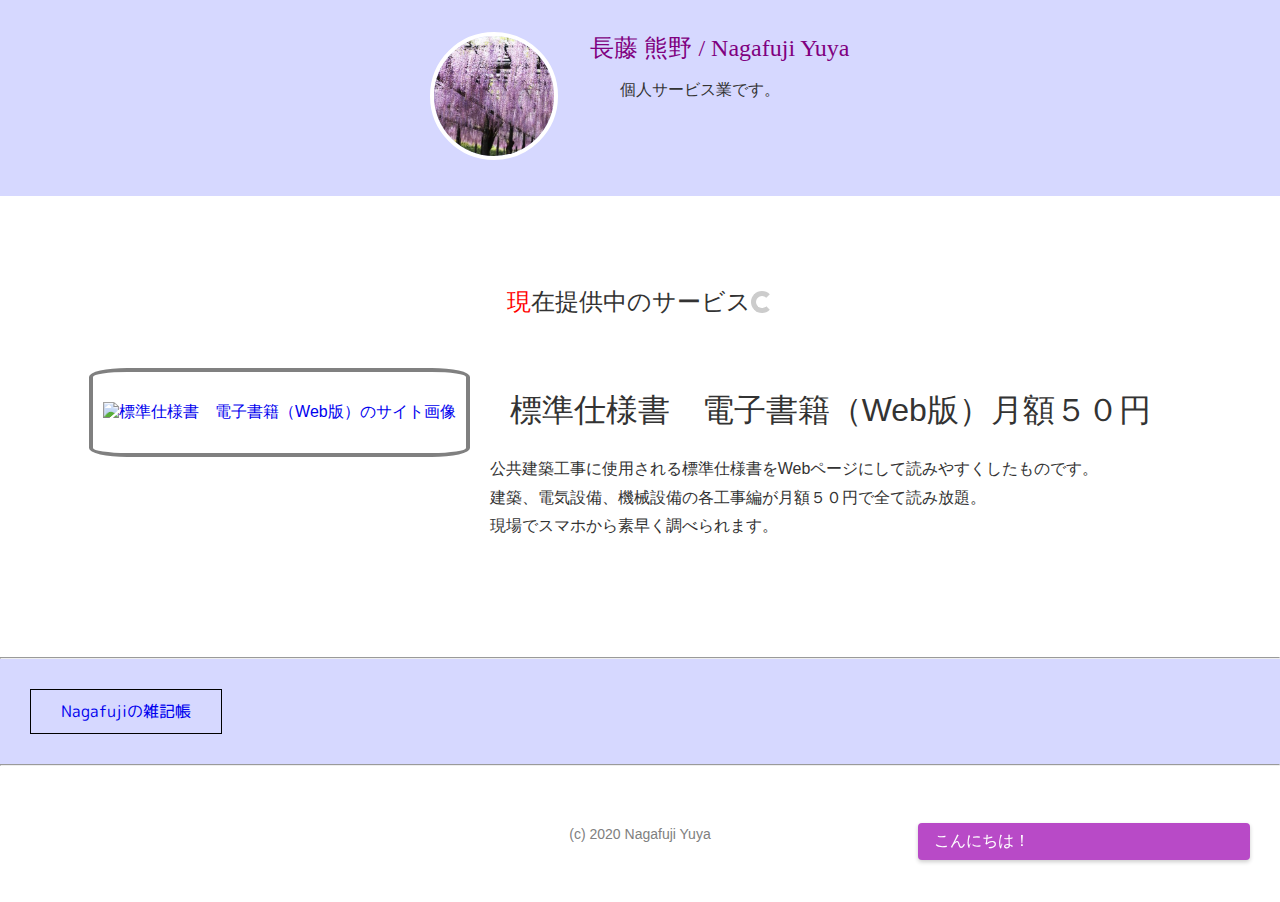
==== commit 846c731c: "js practice" ====
--- a/index.html
+++ b/index.html
@@ -51,7 +51,7 @@
                 <div class="loading"></div>
             </div>
             <section>
-                <a href="https://shiyousyo.com"><img class="shiyousyo_img" src="img/shiyousyo.png" alt="標準仕様書　電子書籍（Web版）のサイト画像" width="200" height="250"></a>
+                <a href="https://shiyousyo.com"><img class="shiyousyo_img" src="img/shiyousyo.png" alt="標準仕様書　電子書籍（Web版）のサイト画像" width="200"></a>
                 <div>
                     <h1 class="shiyousyo_title">標準仕様書　電子書籍（Web版）月額５０円</h1>
                     <p>公共建築工事に使用される標準仕様書をWebページにして読みやすくしたものです。
@@ -69,7 +69,7 @@
         <div class="wf-roundedmplus1c">
             <p class="miscellaneous_notes"><a href="miscellaneous_notes.html">Nagafujiの雑記帳</a></p>
         </div>
-        <p class="top"><a href="#top">先頭へ戻る</a></p>
+        <p class="top"><a href="#top">Top</a></p>
         <div class="message">こんにちは！</div>
     </aside>
     <hr>
--- a/stylesheet.css
+++ b/stylesheet.css
@@ -101,7 +101,7 @@
 .service_title {
     display: flex;
     justify-content: center;
-    align-content: center;
+    align-items: center;
 }
 
 .service>div>h1 {
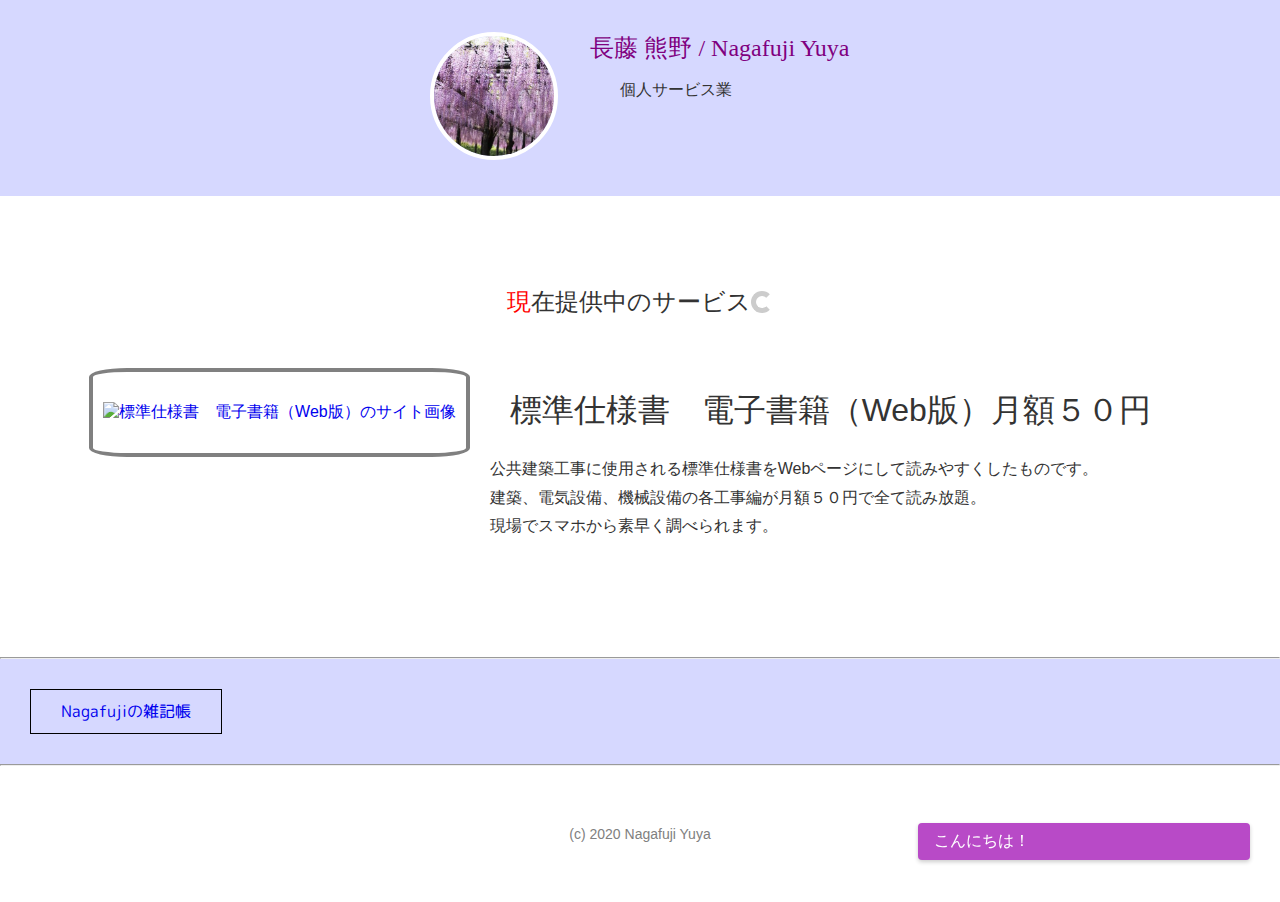
==== commit 04ceb513: "change info" ====
--- a/index.html
+++ b/index.html
@@ -21,7 +21,7 @@
             </div>
             <div class="info">
                 <h1 class="name">長藤 熊野 / Nagafuji Yuya</h1>
-                <p>個人サービス業です。</p>
+                <p>個人サービス業</p>
                 <ul>
                     <li>
                         <a href="https://twitter.com/YuyaNagafuji" target="_blank">
--- a/stylesheet.css
+++ b/stylesheet.css
@@ -631,6 +631,23 @@
     transform: scale(0.9);
 }
 
+.my-color {
+    color: red;
+    background-color: skyblue;
+}
+
+.my-border {
+    border-bottom: 4px solid orange;
+}
+
+#ul9 li {
+    cursor: pointer;
+}
+
+#ul9 li.done {
+    text-decoration: line-through;
+}
+
 @media (min-width: 600px) {
     .info {
         display: block;
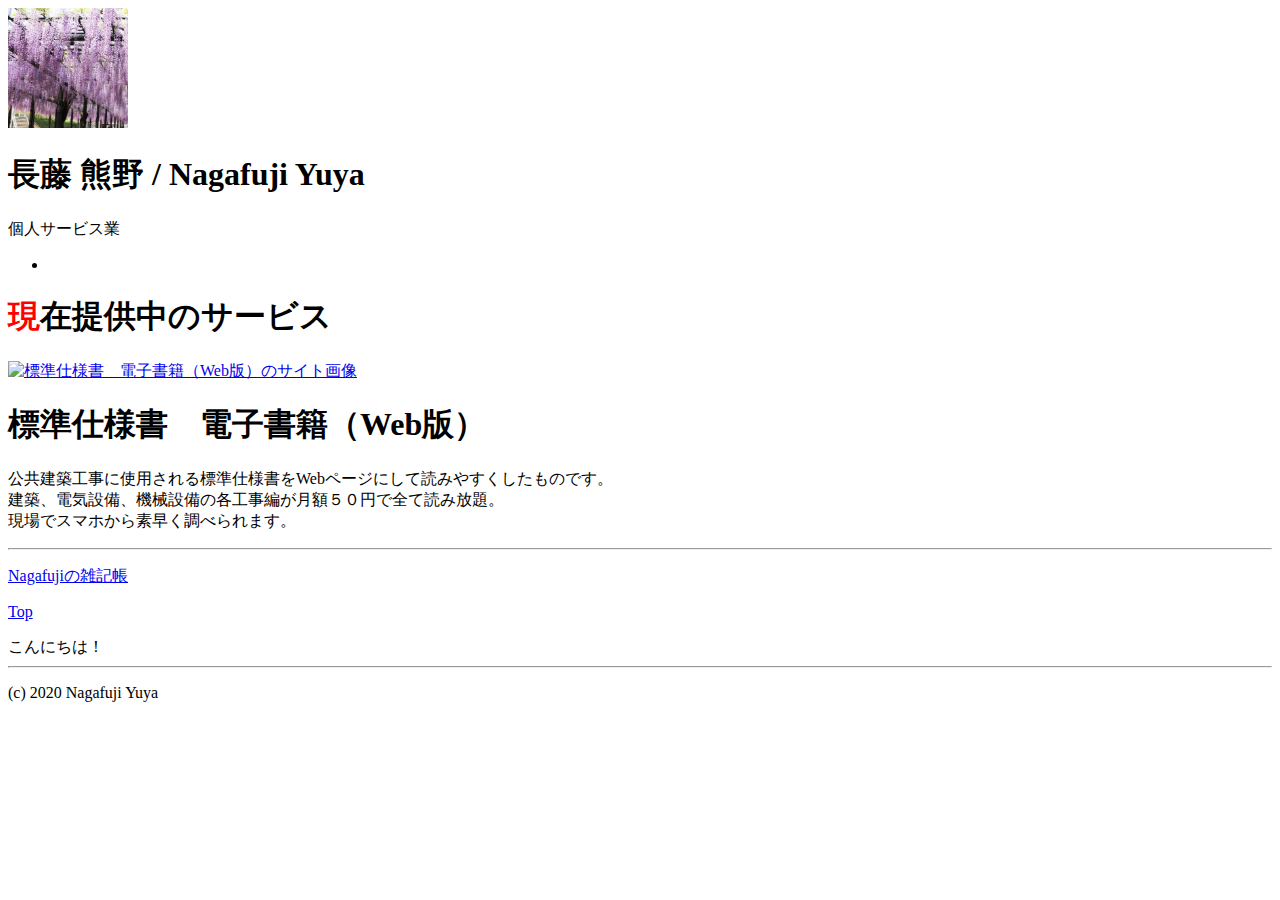
==== commit 618f1d8b: "vue practice" ====
--- a/index.html
+++ b/index.html
@@ -7,7 +7,7 @@
     <title>Nagafuji's Portfolio</title>
     <meta name="description" content="Nagafujiのポートフォリオサイトです。">
     <link rel="icon" href="favicon.ico">
-    <link rel="stylesheet" href="stylesheet.css">
+    <link rel="stylesheet" href="css/stylesheet.css">
     <link href="https://fonts.googleapis.com/css?family=M+PLUS+Rounded+1c" rel="stylesheet">
     <script src="https://kit.fontawesome.com/1baf0cf35e.js" crossorigin="anonymous"></script>
 
@@ -53,7 +53,7 @@
             <section>
                 <a href="https://shiyousyo.com"><img class="shiyousyo_img" src="img/shiyousyo.png" alt="標準仕様書　電子書籍（Web版）のサイト画像" width="200"></a>
                 <div>
-                    <h1 class="shiyousyo_title">標準仕様書　電子書籍（Web版）月額５０円</h1>
+                    <h1 class="shiyousyo_title">標準仕様書　電子書籍（Web版）</h1>
                     <p>公共建築工事に使用される標準仕様書をWebページにして読みやすくしたものです。
                         <br>建築、電気設備、機械設備の各工事編が月額５０円で全て読み放題。
                         <br>現場でスマホから素早く調べられます。
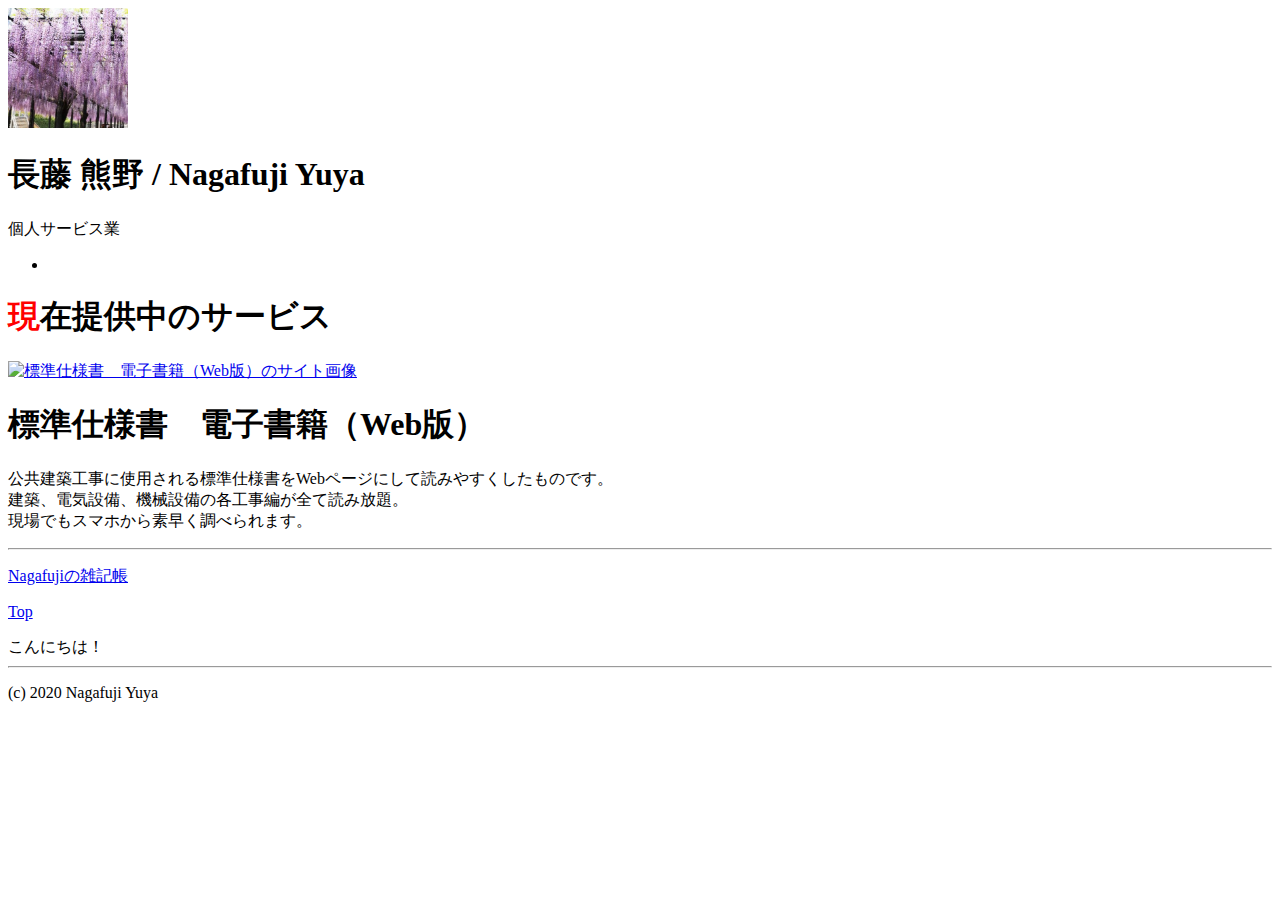
==== commit 6752663f: "update" ====
--- a/index.html
+++ b/index.html
@@ -55,8 +55,8 @@
                 <div>
                     <h1 class="shiyousyo_title">標準仕様書　電子書籍（Web版）</h1>
                     <p>公共建築工事に使用される標準仕様書をWebページにして読みやすくしたものです。
-                        <br>建築、電気設備、機械設備の各工事編が月額５０円で全て読み放題。
-                        <br>現場でスマホから素早く調べられます。
+                        <br>建築、電気設備、機械設備の各工事編が全て読み放題。
+                        <br>現場でもスマホから素早く調べられます。
                     </p>
                 </div>
             </section>
